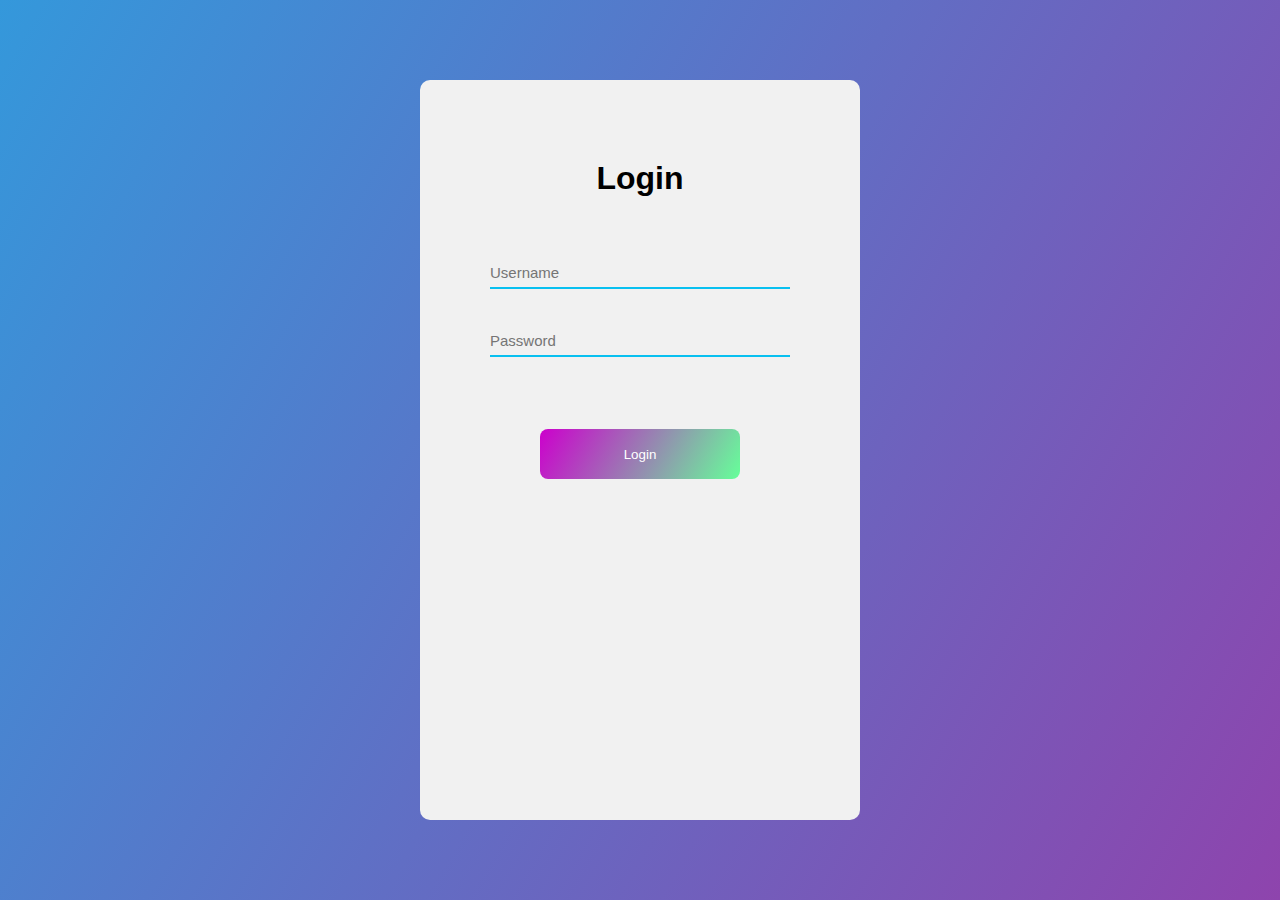
==== index.html @ ce3ac5f8 "html" ====
<!DOCTYPE html>
<html lang="en">
<head>
    <meta charset="UTF-8">
    <meta name="viewport" content="width=device-width, initial-scale=1.0">
    <title>LOGIN</title>
    <link rel="stylesheet" href="./style.css">
</head>
<body>
    
    <form action="" class="login-form">

        <h1>Login</h1>

        <div style="text-align: center;">
            <input type="text" name="Username" placeholder="Username" class="type">
        </div>

        <br><br>

        <div style="text-align: center;">
            <input type="password" name="Password" placeholder="Password" class="type">
        </div>

        <br><br><br><br> 

        <div style="text-align: center;">
            <input type="submit" value="Login" class="login">
        </div>

</body>
</html>
---- style.css ----
*{
    margin: 0;
    padding: 0;
    text-decoration: none;
    font-family: sans-serif;
}

body{
    min-height: 100vh;
    background-image: linear-gradient(120deg,#3498db,#8e44ad);
}

.login-form{
    width: 360px;
    background: #f1f1f1;
    height: 580px;
    padding: 80px 40px;
    border-radius: 10px;
    position: absolute;
    left: 50%;
    top: 50%;
    transform: translate(-50%, -50%);
}

.login-form h1{
    text-align: center;
    margin-bottom: 60px;
}    

.type{
    width: 300px;
    height: 30px;
    background: #f1f1f1;
    border: none;
    border-bottom: black;
    border-bottom:2px solid #08c0f0;
    font-size: 15px;
}

.login{
    width: 200px;
    height: 50px;
    /* background-image: linear-gradient(120deg,#3498db,#8e44ad); */
    background: linear-gradient(120deg, #cc00cc , #66ff99 );
    border: none;
    border-radius: 8px;
    color: white;
    font-size: bold;
    outline: none;
}

.type:focus{
    outline: none;
    border-bottom:2px solid #ff009d;
}

@media only screen and (max-width: 600px) {

    .login-form{
        width: 75%;
        height: auto;
    }
  }
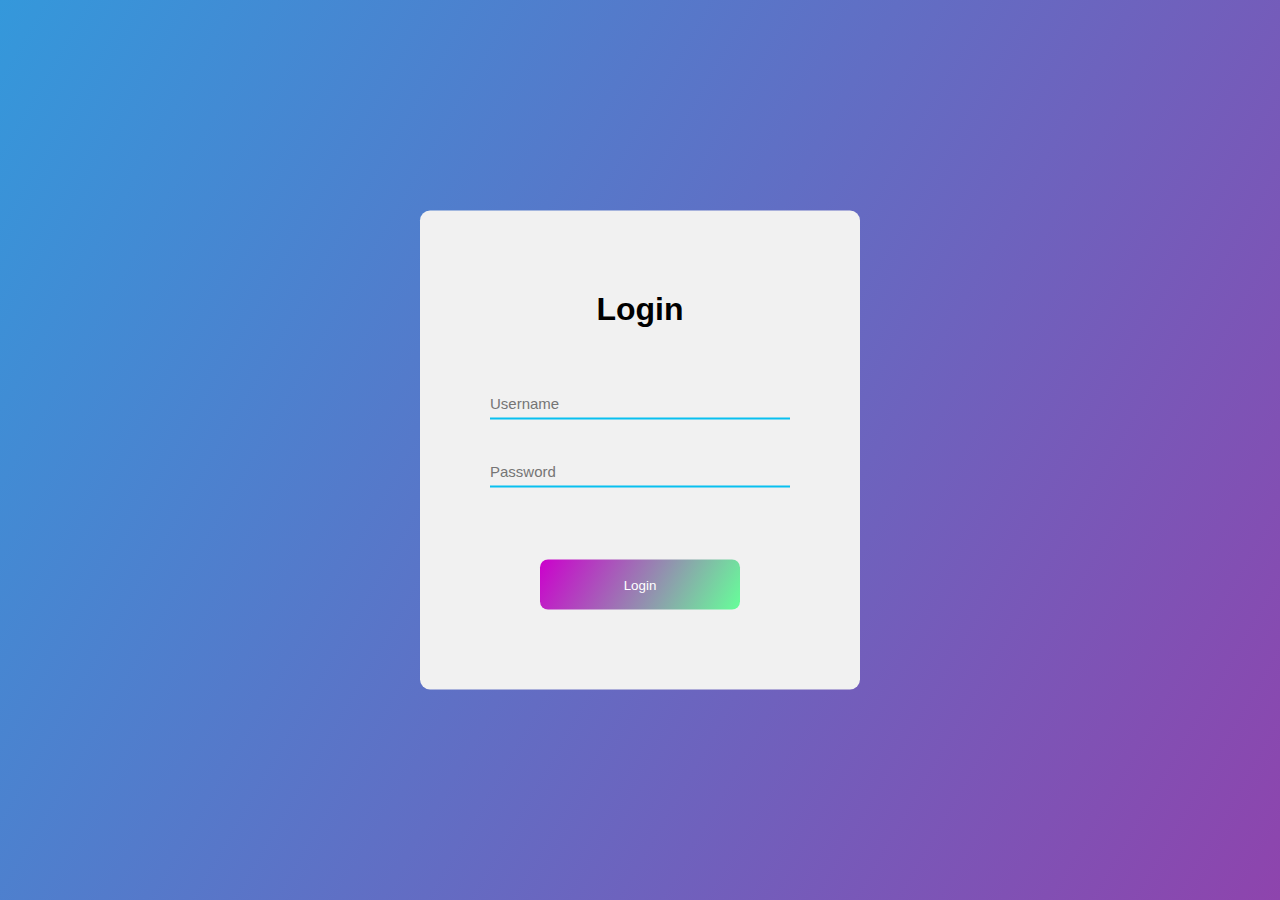
==== commit 4cb2071b: "Update index.html" ====
--- a/index.html
+++ b/index.html
@@ -1,6 +1,6 @@
 <!DOCTYPE html>
 <html lang="en">
-<head>
+<head style="overflow-x:hidden">
     <meta charset="UTF-8">
     <meta name="viewport" content="width=device-width, initial-scale=1.0">
     <title>LOGIN</title>
@@ -29,4 +29,4 @@
         </div>
 
 </body>
-</html>+</html>
--- a/style.css
+++ b/style.css
@@ -13,7 +13,7 @@
 .login-form{
     width: 360px;
     background: #f1f1f1;
-    height: 580px;
+    height: auto;
     padding: 80px 40px;
     border-radius: 10px;
     position: absolute;
